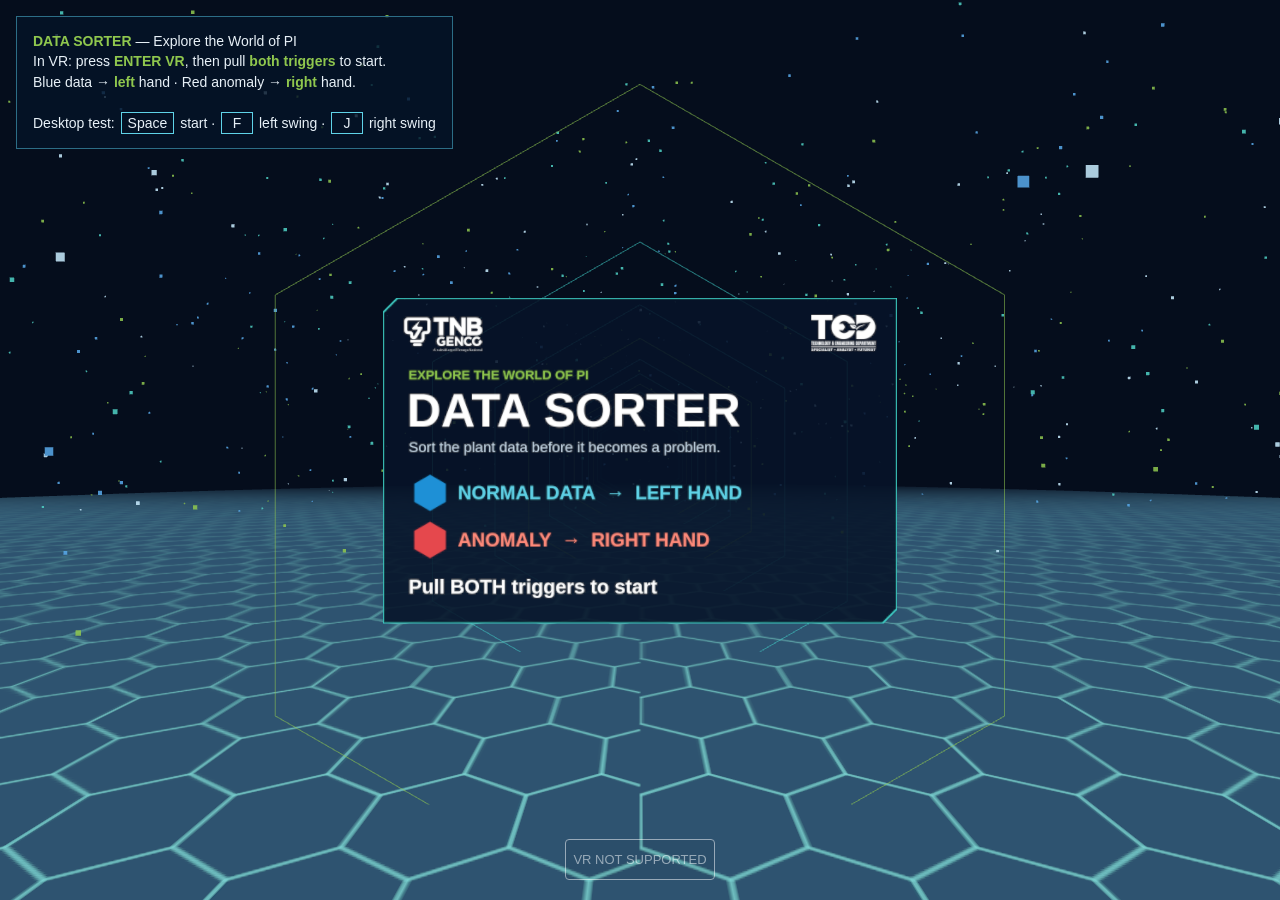
==== index.html @ 886fb8f9 "Data Sorter VR: WebXR booth game for Pico 4 Co-Authored-By: Claude Opus 5.5 <noreply@anthropic.com>" ====
<!doctype html>
<html lang="en">
<head>
<meta charset="utf-8">
<meta name="viewport" content="width=device-width, initial-scale=1">
<title>Data Sorter VR</title>
<style>
  html, body { margin: 0; height: 100%; background: #050d1c; overflow: hidden; font-family: "Segoe UI", Arial, sans-serif; color: #e8f1f8; }
  #help { position: absolute; left: 16px; top: 16px; max-width: 420px; background: rgba(6, 20, 40, .82); border: 1px solid #2c6d86;
          padding: 14px 16px; font-size: 14px; line-height: 1.45; }
  #help b { color: #8fc74e; }
  #help .k { display: inline-block; min-width: 18px; padding: 0 6px; border: 1px solid #5fd3e8; text-align: center; margin: 0 2px; }
</style>
<script type="importmap">{ "imports": { "three": "./lib/three.module.js" } }</script>
</head>
<body>
<div id="help">
  <b>DATA SORTER</b> — Explore the World of PI<br>
  In VR: press <b>ENTER VR</b>, then pull <b>both triggers</b> to start.<br>
  Blue data → <b>left</b> hand · Red anomaly → <b>right</b> hand.<br><br>
  Desktop test: <span class="k">Space</span> start · <span class="k">F</span> left swing · <span class="k">J</span> right swing
</div>
<script type="module" src="./game.js"></script>
</body>
</html>
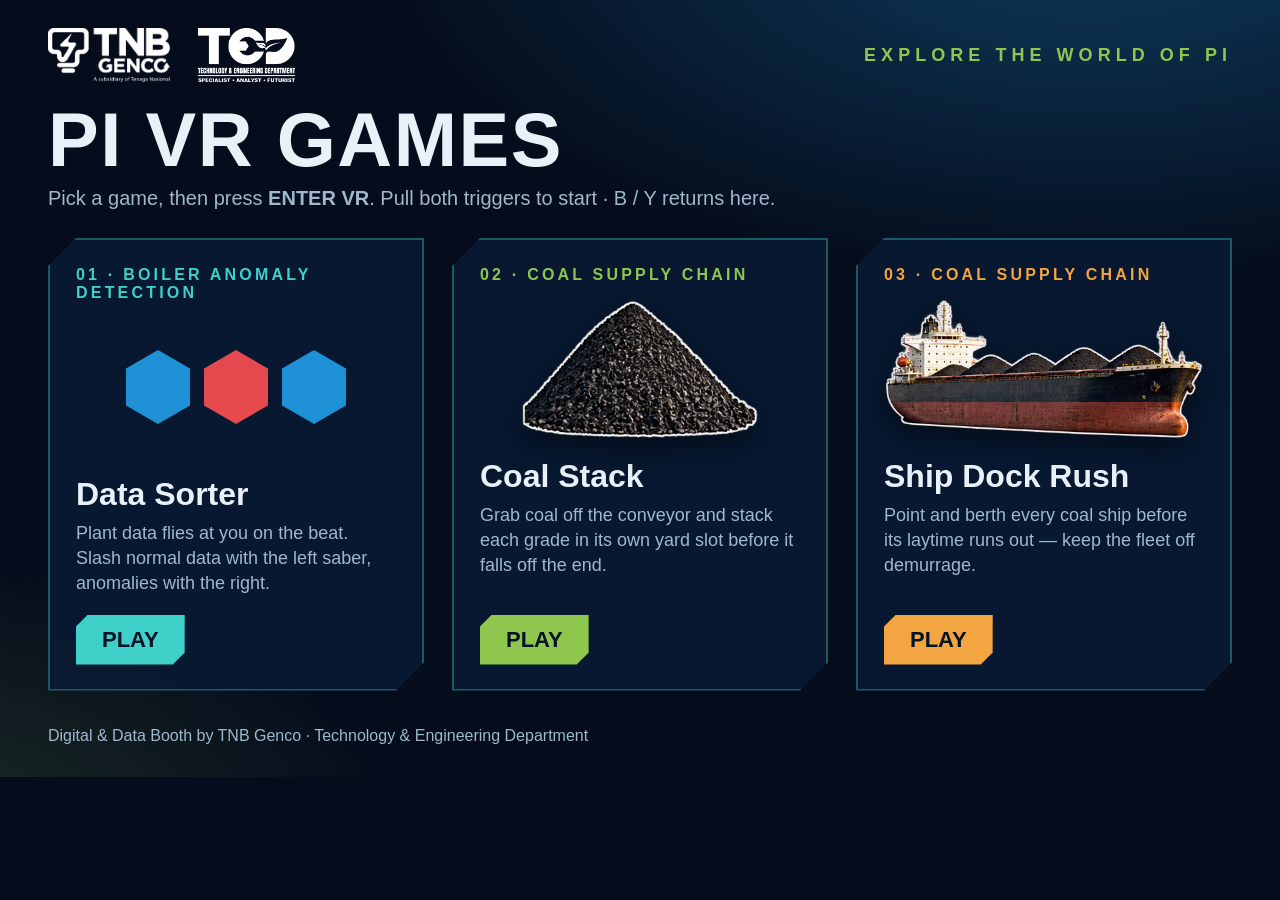
==== commit 328b25d3: "Add game menu, Coal Stack and Ship Dock Rush; beat-synced Data Sorter; installable PWA with icon and" ====
--- a/index.html
+++ b/index.html
@@ -3,23 +3,84 @@
 <head>
 <meta charset="utf-8">
 <meta name="viewport" content="width=device-width, initial-scale=1">
-<title>Data Sorter VR</title>
+<title>PI VR Games — TNB Genco</title>
+<meta name="theme-color" content="#050d1c">
+<link rel="manifest" href="manifest.webmanifest">
+<link rel="icon" href="assets/icon-192.png">
+<link rel="apple-touch-icon" href="assets/apple-touch-icon.png">
 <style>
-  html, body { margin: 0; height: 100%; background: #050d1c; overflow: hidden; font-family: "Segoe UI", Arial, sans-serif; color: #e8f1f8; }
-  #help { position: absolute; left: 16px; top: 16px; max-width: 420px; background: rgba(6, 20, 40, .82); border: 1px solid #2c6d86;
-          padding: 14px 16px; font-size: 14px; line-height: 1.45; }
-  #help b { color: #8fc74e; }
-  #help .k { display: inline-block; min-width: 18px; padding: 0 6px; border: 1px solid #5fd3e8; text-align: center; margin: 0 2px; }
+  :root { --navy: #050d1c; --panel: rgba(8, 26, 50, .92); --teal: #3fd0c9; --blue: #1e90d6; --green: #8fc74e; --amber: #f2a541; --text: #e8f1f8; --muted: #9fb8cc; }
+  * { box-sizing: border-box; }
+  html, body { margin: 0; min-height: 100%; background: var(--navy); color: var(--text); font-family: Bahnschrift, "Segoe UI", Arial, sans-serif; }
+  body { background:
+      radial-gradient(1200px 600px at 85% -10%, rgba(30, 144, 214, .35), transparent 60%),
+      radial-gradient(900px 500px at -10% 110%, rgba(143, 199, 78, .18), transparent 60%), var(--navy); }
+  header { display: flex; align-items: center; justify-content: space-between; padding: 28px 48px 8px; gap: 16px; flex-wrap: wrap; }
+  header .logos { display: flex; gap: 28px; align-items: center; }
+  header img { height: 54px; }
+  .kicker { color: var(--green); letter-spacing: .28em; font-weight: 700; font-size: 18px; }
+  h1 { margin: 6px 48px 4px; font-size: clamp(40px, 6vw, 76px); letter-spacing: .02em; }
+  .sub { margin: 0 48px 28px; color: var(--muted); font-size: 20px; }
+  .grid { display: grid; grid-template-columns: repeat(auto-fit, minmax(300px, 1fr)); gap: 28px; padding: 0 48px 32px; }
+  a.card { position: relative; display: flex; flex-direction: column; text-decoration: none; color: var(--text); background: var(--panel);
+           border: 2px solid rgba(63, 208, 201, .35); min-height: 380px; padding: 26px 26px 24px;
+           clip-path: polygon(28px 0, 100% 0, 100% calc(100% - 28px), calc(100% - 28px) 100%, 0 100%, 0 28px);
+           transition: transform .15s, border-color .15s, background .15s; }
+  a.card:hover, a.card:focus { transform: translateY(-4px); border-color: var(--accent); background: rgba(12, 36, 66, .96); outline: none; }
+  .num { color: var(--accent); font-weight: 700; letter-spacing: .2em; font-size: 16px; }
+  .art { height: 150px; display: grid; place-items: center; margin: 10px 0 14px; }
+  .art img { max-height: 140px; max-width: 100%; filter: drop-shadow(0 10px 14px rgba(0, 0, 0, .5)); }
+  .hexes { display: flex; gap: 14px; }
+  .hexes span { width: 64px; height: 74px; clip-path: polygon(50% 0, 100% 25%, 100% 75%, 50% 100%, 0 75%, 0 25%); }
+  h2 { margin: 0 0 8px; font-size: 32px; }
+  p { margin: 0 0 18px; color: var(--muted); font-size: 18px; line-height: 1.4; flex: 1; font-family: "Segoe UI", Arial, sans-serif; }
+  .play { align-self: flex-start; background: var(--accent); color: #051326; font-weight: 700; font-size: 22px; padding: 12px 26px;
+          clip-path: polygon(12px 0, 100% 0, 100% calc(100% - 12px), calc(100% - 12px) 100%, 0 100%, 0 12px); }
+  footer { padding: 4px 48px 32px; color: var(--muted); font-size: 16px; font-family: "Segoe UI", Arial, sans-serif; }
+  #install { display: none; margin-left: 12px; background: transparent; color: var(--green); border: 2px solid var(--green); font: 700 16px Bahnschrift, Arial; padding: 8px 16px; cursor: pointer; }
+  @media (max-width: 600px) { header, h1, .sub, .grid, footer { padding-left: 16px; padding-right: 16px; margin-left: 0; margin-right: 0; } h1 { margin: 6px 16px 4px; } .sub { margin: 0 16px 20px; } }
 </style>
-<script type="importmap">{ "imports": { "three": "./lib/three.module.js" } }</script>
 </head>
 <body>
-<div id="help">
-  <b>DATA SORTER</b> — Explore the World of PI<br>
-  In VR: press <b>ENTER VR</b>, then pull <b>both triggers</b> to start.<br>
-  Blue data → <b>left</b> hand · Red anomaly → <b>right</b> hand.<br><br>
-  Desktop test: <span class="k">Space</span> start · <span class="k">F</span> left swing · <span class="k">J</span> right swing
-</div>
-<script type="module" src="./game.js"></script>
+<header>
+  <div class="logos"><img src="assets/genco_white.png" alt="TNB Genco"><img src="assets/ted_white.png" alt="Technology & Engineering Department"></div>
+  <div class="kicker">EXPLORE THE WORLD OF PI <button id="install">INSTALL APP</button></div>
+</header>
+<h1>PI VR GAMES</h1>
+<div class="sub">Pick a game, then press <b>ENTER VR</b>. Pull both triggers to start · B / Y returns here.</div>
+
+<main class="grid">
+  <a class="card" href="sorter.html" style="--accent: var(--teal)">
+    <div class="num">01 · BOILER ANOMALY DETECTION</div>
+    <div class="art"><div class="hexes"><span style="background:#1e90d6"></span><span style="background:#e5484d"></span><span style="background:#1e90d6"></span></div></div>
+    <h2>Data Sorter</h2>
+    <p>Plant data flies at you on the beat. Slash normal data with the left saber, anomalies with the right.</p>
+    <span class="play">PLAY</span>
+  </a>
+  <a class="card" href="coal.html" style="--accent: var(--green)">
+    <div class="num">02 · COAL SUPPLY CHAIN</div>
+    <div class="art"><img src="assets/a_coal_pile.png" alt=""></div>
+    <h2>Coal Stack</h2>
+    <p>Grab coal off the conveyor and stack each grade in its own yard slot before it falls off the end.</p>
+    <span class="play">PLAY</span>
+  </a>
+  <a class="card" href="dock.html" style="--accent: var(--amber)">
+    <div class="num">03 · COAL SUPPLY CHAIN</div>
+    <div class="art"><img src="assets/a_ship.png" alt=""></div>
+    <h2>Ship Dock Rush</h2>
+    <p>Point and berth every coal ship before its laytime runs out — keep the fleet off demurrage.</p>
+    <span class="play">PLAY</span>
+  </a>
+</main>
+<footer>Digital &amp; Data Booth by TNB Genco · Technology &amp; Engineering Department</footer>
+
+<script>
+  // installable app (PWA) + offline cache
+  if ('serviceWorker' in navigator) navigator.serviceWorker.register('sw.js').catch(() => {});
+  let deferred = null;
+  const btn = document.getElementById('install');
+  addEventListener('beforeinstallprompt', (e) => { e.preventDefault(); deferred = e; btn.style.display = 'inline-block'; });
+  btn.addEventListener('click', async () => { if (!deferred) return; deferred.prompt(); await deferred.userChoice; deferred = null; btn.style.display = 'none'; });
+</script>
 </body>
 </html>
